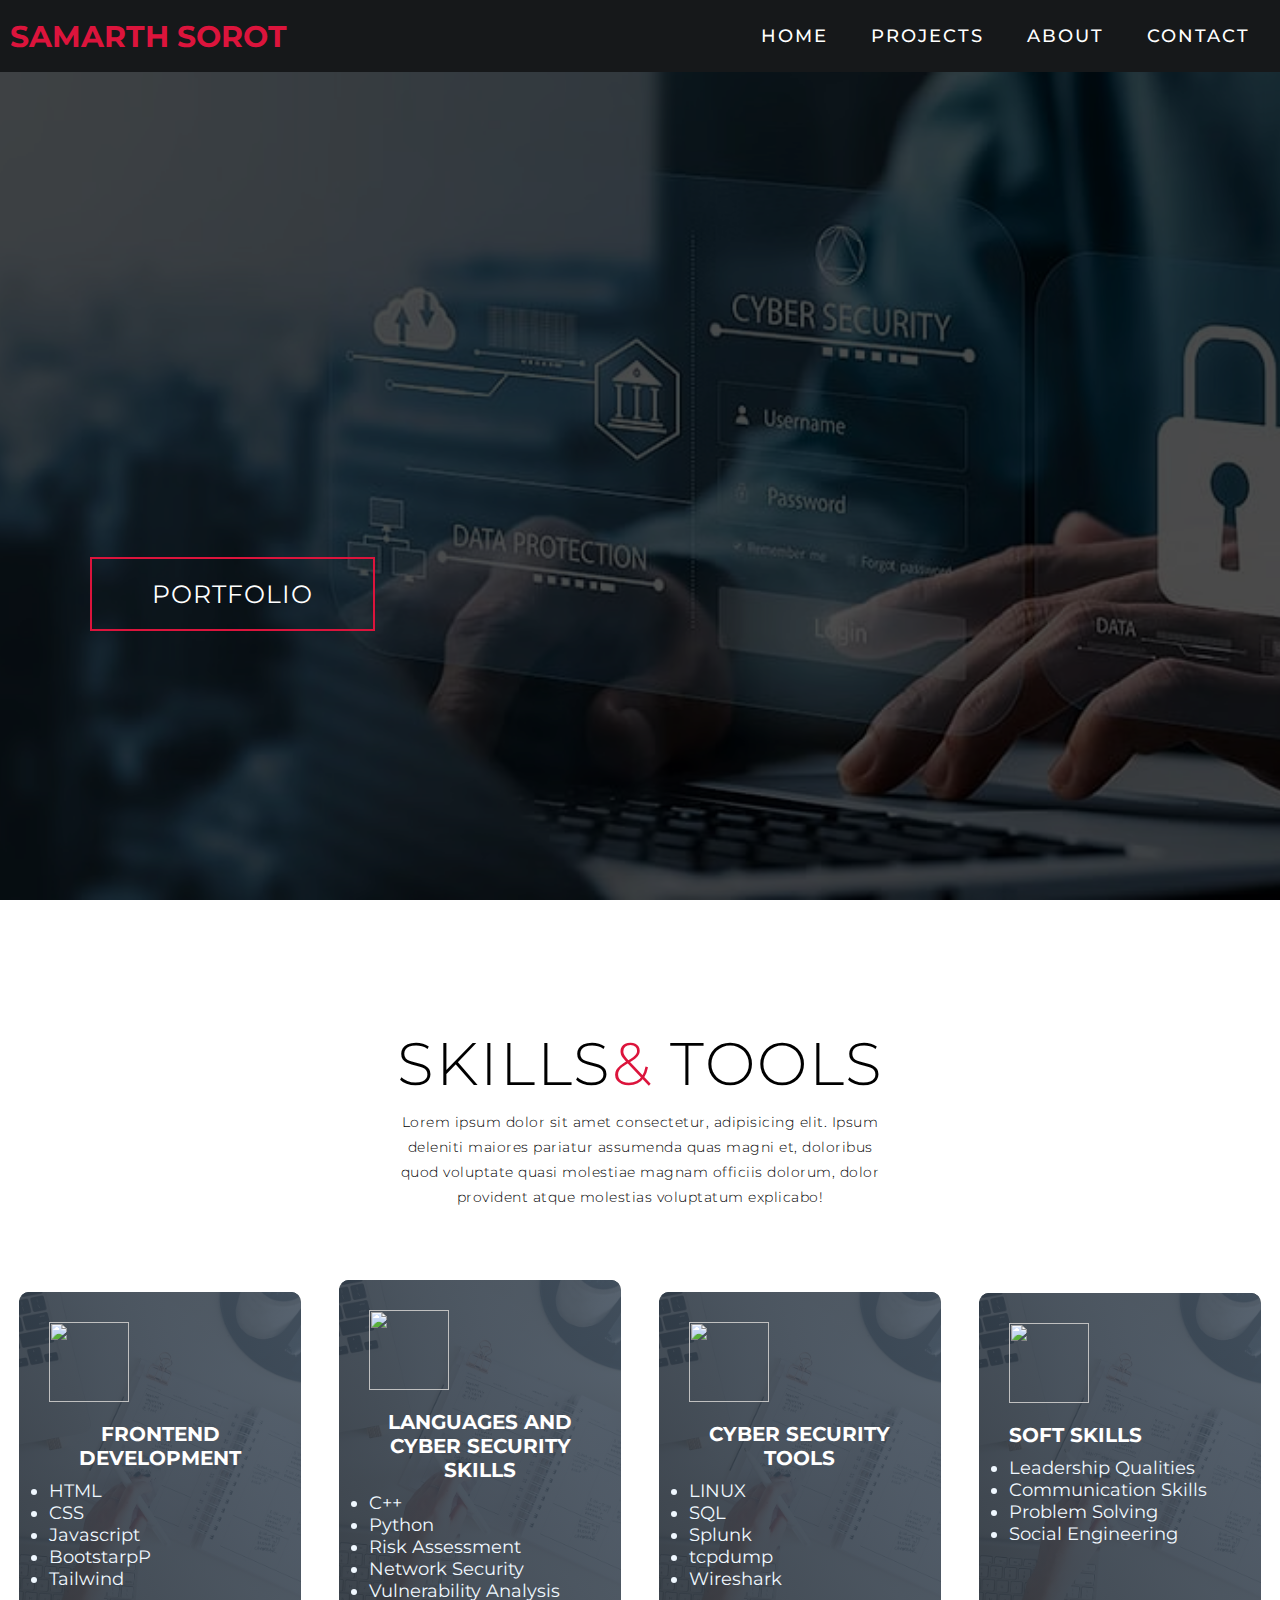
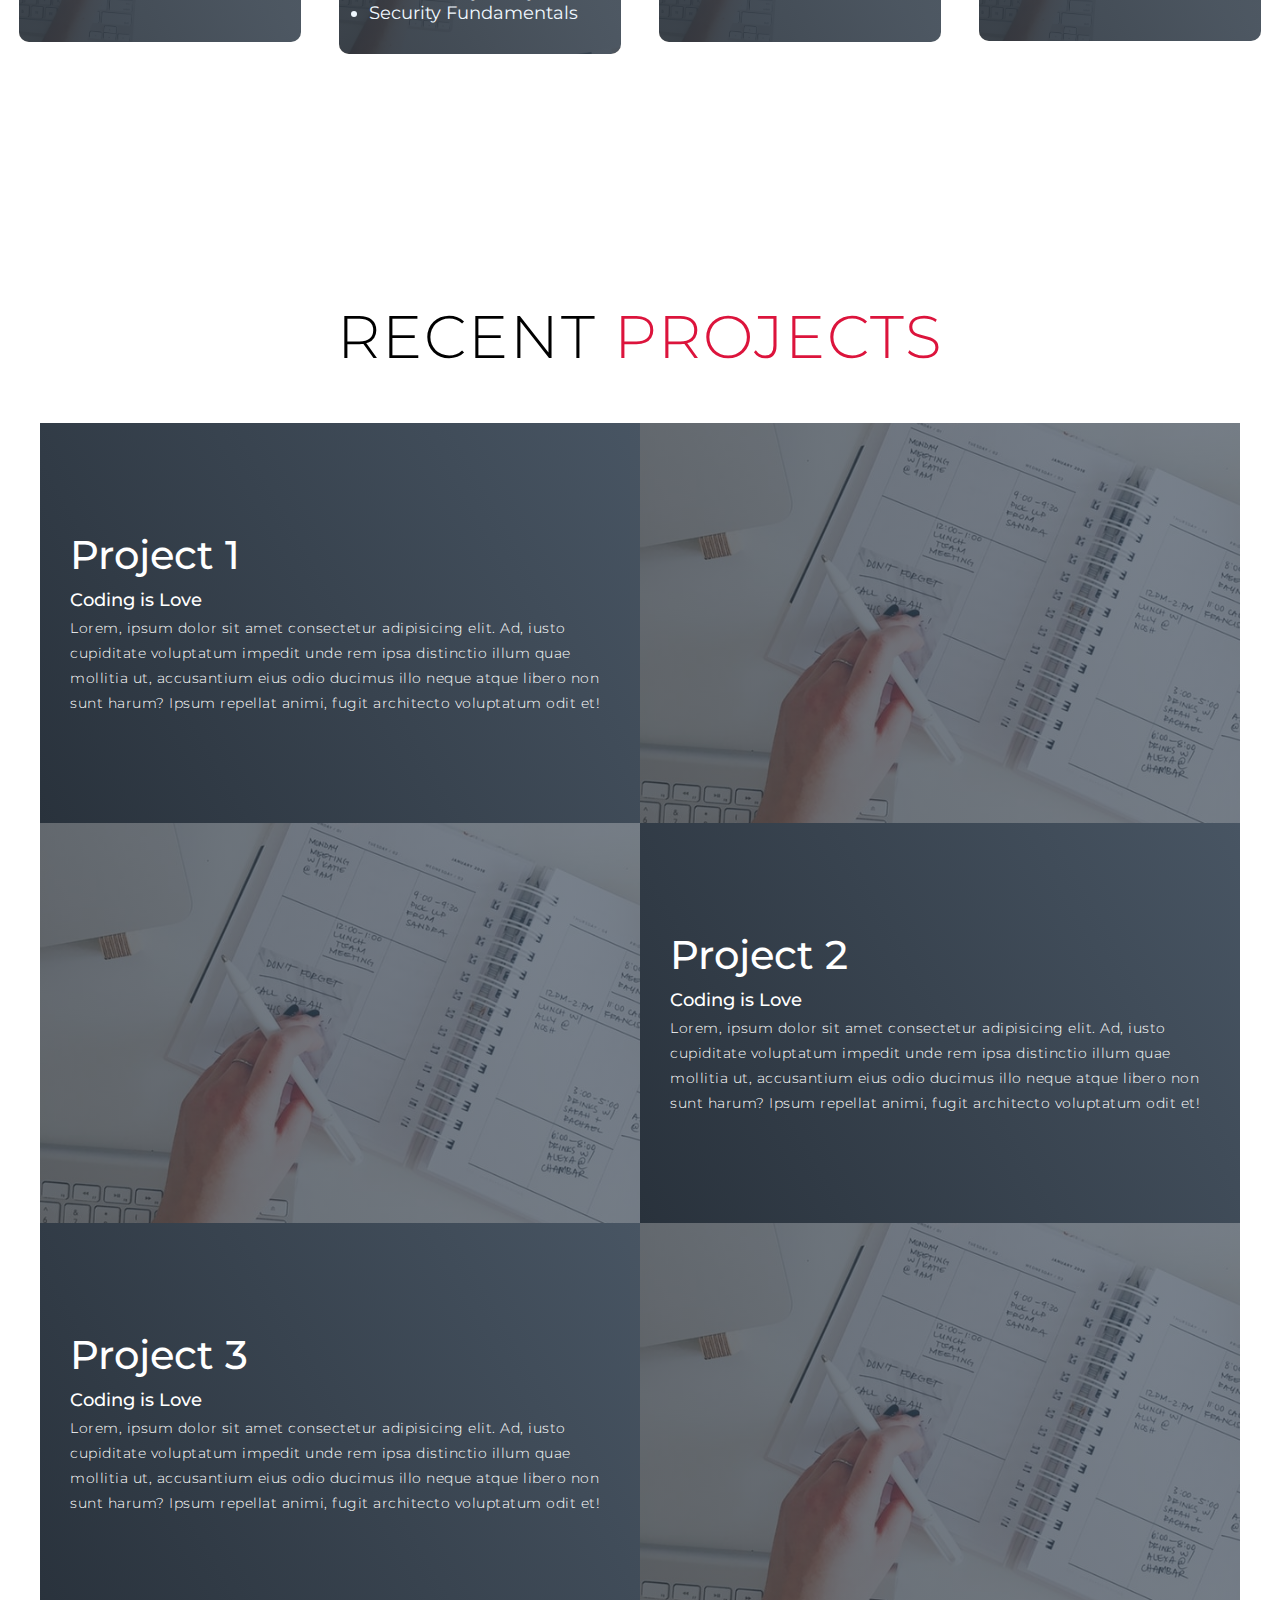
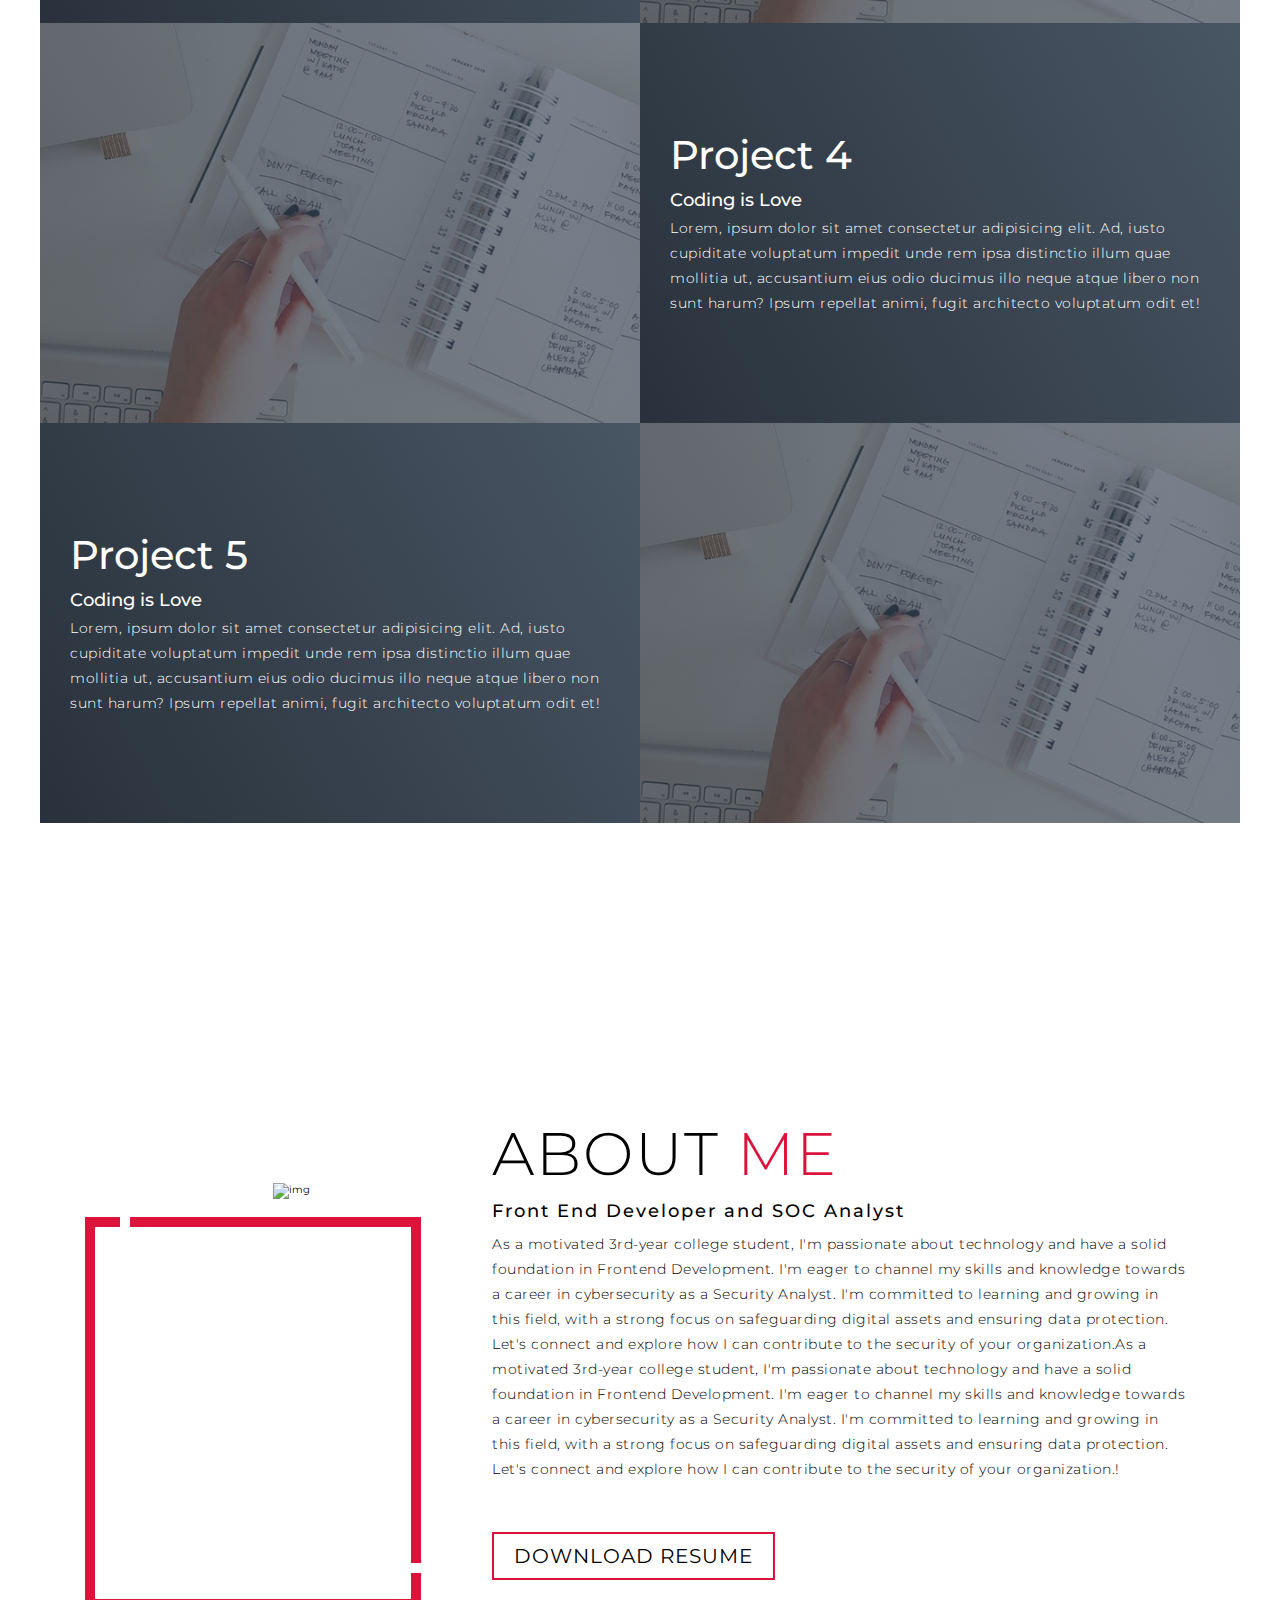
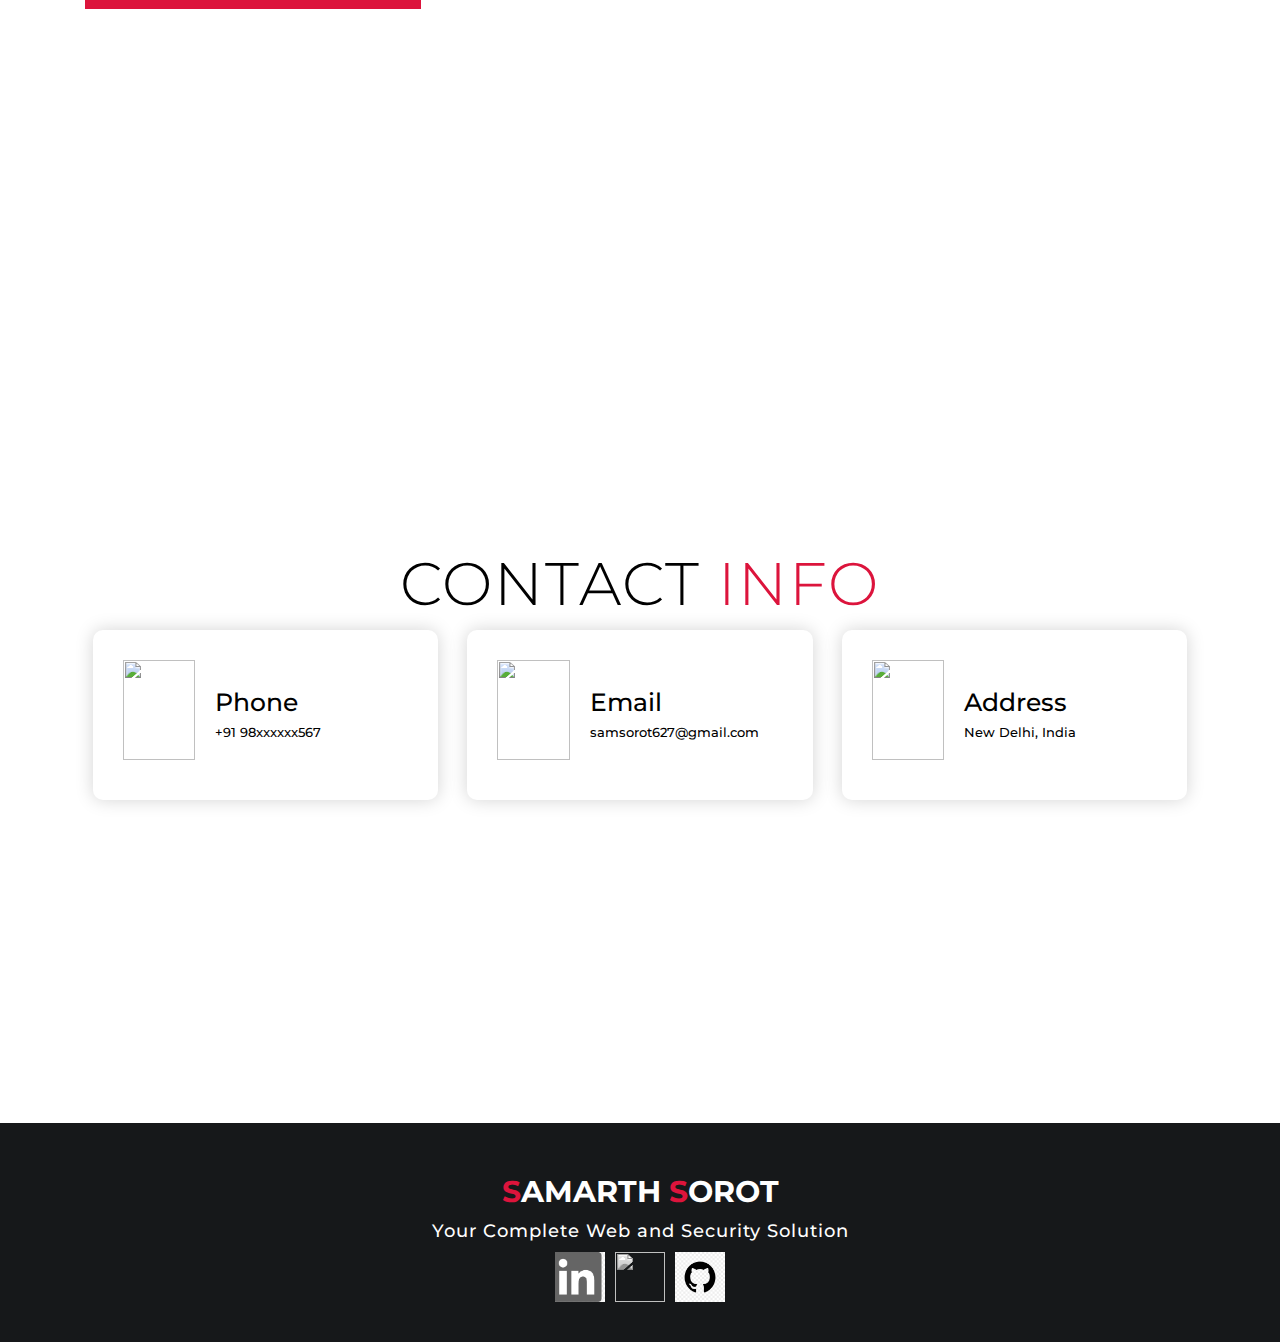
==== index.html @ 8da7e33c "files changed" ====
<!DOCTYPE html>
<html lang="en">

<head>
  <meta charset="UTF-8">
  <meta name="viewport" content="width=device-width, initial-scale=1.0">
  <link rel="stylesheet" href="style.css">
  <title>Portfolio Website</title>
</head>

<body>
  <!-- Header -->
  <section id="header">
    <div class="header container">
      <div class="nav-bar">
        <div class="brand">
          <a href="#hero">
            <h1><span>Samarth</span> <span>Sorot</span></h1>
          </a>
        </div>
        <div class="nav-list">
          <div class="hamburger">
            <div class="bar"></div>
          </div>
          <ul>
            <li><a href="#hero" data-after="Home">Home</a></li>
            
            <li><a href="#projects" data-after="Projects">Projects</a></li>
            <li><a href="#about" data-after="About">About</a></li>
            <li><a href="#contact" data-after="Contact">Contact</a></li>
          </ul>
        </div>
      </div>
    </div>
  </section>
  <!-- End Header -->


  <!-- Hero Section  -->
  <section id="hero">
    <div class="hero container">
      <div>
        <h1>Hello, <span></span></h1>
        <h1>My Name is <span></span></h1>
        <h1><b>Samarth</b></Samarth> <span></span></h1>
        <a href="#projects" type="button" class="cta">Portfolio</a>
      </div>
    </div>
  </section>
  <!-- End Hero Section  -->

  <!-- Service Section -->
  <section id="services">
    <div class="services container">
      <div class="service-top">
        <h1 class="section-title">Skills<span>&</span> Tools</h1>
        <p>Lorem ipsum dolor sit amet consectetur, adipisicing elit. Ipsum deleniti maiores pariatur assumenda quas
          magni et, doloribus quod voluptate quasi molestiae magnam officiis dolorum, dolor provident atque molestias
          voluptatum explicabo!</p>
      </div>
      <div class="service-bottom">
        <div class="service-item">
          <div class="icon"><img src="https://img.icons8.com/bubbles/100/000000/services.png" /></div>
          <h2>Frontend Development</h2>
          
          <ul id="frontend">
            <li>HTML</li>
            <LI>CSS</LI>
            <LI>Javascript</LI>
            <LI>BootstarpP</LI>
            <li>Tailwind</li>
            <br>
          </ul>
        </div>
        <div class="service-item">
          <div class="icon"><img src="https://img.icons8.com/bubbles/100/000000/services.png" /></div>
          <h2>Languages and Cyber Security Skills</h2>
          <ul id="Coding">
          <li>C++</li>
          <li>Python</li>
          <li>Risk Assessment</li>
          <li>Network Security</li>
          <li>Vulnerability Analysis</li>
          <li>Security Fundamentals</li>
          </ul>
        </div>
        <div class="service-item">
          <div class="icon"><img src="https://img.icons8.com/bubbles/100/000000/services.png" /></div>
          <h2>Cyber Security Tools</h2>
          <ul id="cyber">
            <li>LINUX</li>
            <li>SQL</li>
            <li>Splunk</li>
            <li>tcpdump</li>
            <li>Wireshark</li>
            <br>
          </ul>
          
          
        </div>
        <div class="service-item">
          <div class="icon"><img src="https://img.icons8.com/bubbles/100/000000/services.png" /></div>
          <h2>SOFT SKILLS</h2>
          <ul id="soft">
            <li>Leadership Qualities </li>
            <li>Communication Skills</li>
            <li>Problem Solving</li>
            <li>Social Engineering</li>
            <br><br><br>
          </ul>
        </div>
      </div>
    </div>
  </section>
  <!-- End Service Section -->

  <!-- Projects Section -->
  <section id="projects">
    <div class="projects container">
      <div class="projects-header">
        <h1 class="section-title">Recent <span>Projects</span></h1>
      </div>
      <div class="all-projects">
        <div class="project-item">
          <div class="project-info">
            <h1>Project 1</h1>
            <h2>Coding is Love</h2>
            <p>Lorem, ipsum dolor sit amet consectetur adipisicing elit. Ad, iusto cupiditate voluptatum impedit unde
              rem ipsa distinctio illum quae mollitia ut, accusantium eius odio ducimus illo neque atque libero non sunt
              harum? Ipsum repellat animi, fugit architecto voluptatum odit et!</p>
          </div>
          <div class="project-img">
            <img src="./img/img-1.png" alt="img">
          </div>
        </div>
        <div class="project-item">
          <div class="project-info">
            <h1>Project 2</h1>
            <h2>Coding is Love</h2>
            <p>Lorem, ipsum dolor sit amet consectetur adipisicing elit. Ad, iusto cupiditate voluptatum impedit unde
              rem ipsa distinctio illum quae mollitia ut, accusantium eius odio ducimus illo neque atque libero non sunt
              harum? Ipsum repellat animi, fugit architecto voluptatum odit et!</p>
          </div>
          <div class="project-img">
            <img src="./img/img-1.png" alt="img">
          </div>
        </div>
        <div class="project-item">
          <div class="project-info">
            <h1>Project 3</h1>
            <h2>Coding is Love</h2>
            <p>Lorem, ipsum dolor sit amet consectetur adipisicing elit. Ad, iusto cupiditate voluptatum impedit unde
              rem ipsa distinctio illum quae mollitia ut, accusantium eius odio ducimus illo neque atque libero non sunt
              harum? Ipsum repellat animi, fugit architecto voluptatum odit et!</p>
          </div>
          <div class="project-img">
            <img src="./img/img-1.png" alt="img">
          </div>
        </div>
        <div class="project-item">
          <div class="project-info">
            <h1>Project 4</h1>
            <h2>Coding is Love</h2>
            <p>Lorem, ipsum dolor sit amet consectetur adipisicing elit. Ad, iusto cupiditate voluptatum impedit unde
              rem ipsa distinctio illum quae mollitia ut, accusantium eius odio ducimus illo neque atque libero non sunt
              harum? Ipsum repellat animi, fugit architecto voluptatum odit et!</p>
          </div>
          <div class="project-img">
            <img src="./img/img-1.png" alt="img">
          </div>
        </div>
        <div class="project-item">
          <div class="project-info">
            <h1>Project 5</h1>
            <h2>Coding is Love</h2>
            <p>Lorem, ipsum dolor sit amet consectetur adipisicing elit. Ad, iusto cupiditate voluptatum impedit unde
              rem ipsa distinctio illum quae mollitia ut, accusantium eius odio ducimus illo neque atque libero non sunt
              harum? Ipsum repellat animi, fugit architecto voluptatum odit et!</p>
          </div>
          <div class="project-img">
            <img src="./img/img-1.png" alt="img">
          </div>
        </div>
      </div>
    </div>
  </section>
  <!-- End Projects Section -->

  <!-- About Section -->
  <section id="about">
    <div class="about container">
      <div class="col-left">
        <div class="about-img">
          <img src="" alt="img">
        </div>
      </div>
      <div class="col-right">
        <h1 class="section-title">About <span>me</span></h1>
        <h2>Front End Developer and SOC Analyst</h2>
        <p>As a motivated 3rd-year college student, I'm passionate about technology and have a solid foundation in Frontend Development.
          I'm eager to channel my skills and knowledge towards a career in cybersecurity as a Security Analyst. I'm committed to learning and growing in this field, with a strong focus on safeguarding digital assets and ensuring data protection.
          Let's connect and explore how I can contribute to the security of your organization.As a motivated 3rd-year college student, I'm passionate about technology and have a solid foundation in Frontend Development. I'm eager to channel my skills and knowledge towards a career in cybersecurity as a Security Analyst. I'm committed to learning and growing in this field, with a strong focus on safeguarding digital assets and ensuring data protection. Let's connect and explore how I can contribute to the security of your organization.!</p>
        <a href="#" class="cta">Download Resume</a>
      </div>
    </div>
  </section>
  <!-- End About Section -->

  <!-- Contact Section -->
  <section id="contact">
    <div class="contact container">
      <div>
        <h1 class="section-title">Contact <span>info</span></h1>
      </div>
      <div class="contact-items">
        <div class="contact-item">
          <div class="icon"><img src="https://img.icons8.com/bubbles/100/000000/phone.png" /></div>
          <div class="contact-info">
            <h1>Phone</h1>
            <h2>+91 98xxxxxx567</h2>
          </div>
        </div>
        <div class="contact-item">
          <div class="icon"><img src="https://img.icons8.com/bubbles/100/000000/new-post.png" /></div>
          <div class="contact-info">
            <h1>Email</h1>
            <h2>samsorot627@gmail.com</h2>
            
          </div>
        </div>
        <div class="contact-item">
          <div class="icon"><img src="https://img.icons8.com/bubbles/100/000000/map-marker.png" /></div>
          <div class="contact-info">
            <h1>Address</h1>
            <h2>New Delhi, India</h2>
          </div>
        </div>
      </div>
    </div>
  </section>
  <!-- End Contact Section -->

  <!-- Footer -->
  <section id="footer">
    <div class="footer container">
      <div class="brand">
        <h1><span>S</span>amarth <span>S</span>orot</h1>
      </div>
      <h2>Your Complete Web and Security Solution</h2>
      <div class="social-icon">
        <div class="social-item">
          <a href="https://www.linkedin.com/in/samarth-sorot-52b071233/"><img src="img/linked in.png" /></a>
        </div>
        <div class="social-item">
          <a href="https://www.instagram.com/sam_sorot3/"><img src="https://img.icons8.com/bubbles/100/000000/instagram-new.png" /></a>
        </div>
        <div class="social-item">
          <a href="https://github.com/SAMARTH627"><img src="img/github.png" /></a>
        </div>
      </div>
      
    </div>
  </section>
  <!-- End Footer -->
  <script src="./app.js"></script>
</body>

</html>
---- style.css ----
@import 'https://fonts.googleapis.com/css?family=Montserrat:300, 400, 700&display=swap';
* {
	padding: 0;
	margin: 0;
	box-sizing: border-box;
}
html {
	font-size: 10px;
	font-family: 'Montserrat', sans-serif;
	scroll-behavior: smooth;
}
a {
	text-decoration: none;
}
.container {
	min-height: 100vh;
	width: 100%;
	display: flex;
	align-items: center;
	justify-content: center;
}
img {
	height: 100%;
	width: 100%;
	object-fit: cover;
}
p {
	color: black;
	font-size: 1.4rem;
	margin-top: 5px;
	line-height: 2.5rem;
	font-weight: 300;
	letter-spacing: 0.05rem;
}
.section-title {
	font-size: 4rem;
	font-weight: 300;
	color: black;
	margin-bottom: 10px;
	text-transform: uppercase;
	letter-spacing: 0.2rem;
	text-align: center;
}
.section-title span {
	color: crimson;
}

.cta {
	display: inline-block;
	padding: 10px 30px;
	color: white;
	background-color: transparent;
	border: 2px solid crimson;
	font-size: 2rem;
	text-transform: uppercase;
	letter-spacing: 0.1rem;
	margin-top: 30px;
	transition: 0.3s ease;
	transition-property: background-color, color;
}
.cta:hover {
	color: white;
	background-color: crimson;
}
.brand h1 {
	font-size: 3rem;
	text-transform: uppercase;
	color: white;
}
.brand h1 span {
	color: crimson;
}

/* Header section */
#header {
	position: fixed;
	z-index: 1000;
	left: 0;
	top: 0;
	width: 100vw;
	height: auto;
}
#header .header {
	min-height: 8vh;
	background-color: #16181a;
	transition: 0.3s ease background-color;
}
#header .nav-bar {
	display: flex;
	align-items: center;
	justify-content: space-between;
	width: 100%;
	height: 100%;
	max-width: 1300px;
	padding: 0 10px;
}
#header .nav-list ul {
	list-style: none;
	position: absolute;
	background-color: #16181a;
	width: 100vw;
	height: 100vh;
	left: 100%;
	top: 0;
	display: flex;
	flex-direction: column;
	justify-content: center;
	align-items: center;
	z-index: 1;
	overflow-x: hidden;
	transition: 0.5s ease left;
}
#header .nav-list ul.active {
	left: 0%;
}
#header .nav-list ul a {
	font-size: 2.5rem;
	font-weight: 500;
	letter-spacing: 0.2rem;
	text-decoration: none;
	color: white;
	text-transform: uppercase;
	padding: 20px;
	display: block;
}
#header .nav-list ul a::after {
	content: attr(data-after);
	position: absolute;
	top: 50%;
	left: 50%;
	transform: translate(-50%, -50%) scale(0);
	color: rgba(240, 248, 255, 0.021);
	font-size: 13rem;
	letter-spacing: 50px;
	z-index: -1;
	transition: 0.3s ease letter-spacing;
}
#header .nav-list ul li:hover a::after {
	transform: translate(-50%, -50%) scale(1);
	letter-spacing: initial;
}
#header .nav-list ul li:hover a {
	color: crimson;
}
#header .hamburger {
	height: 60px;
	width: 60px;
	display: inline-block;
	border: 3px solid white;
	border-radius: 50%;
	position: relative;
	display: flex;
	align-items: center;
	justify-content: center;
	z-index: 100;
	cursor: pointer;
	transform: scale(0.8);
	margin-right: 20px;
}
#header .hamburger:after {
	position: absolute;
	content: '';
	height: 100%;
	width: 100%;
	border-radius: 50%;
	border: 3px solid white;
	animation: hamburger_puls 1s ease infinite;
}
#header .hamburger .bar {
	height: 2px;
	width: 30px;
	position: relative;
	background-color: white;
	z-index: -1;
}
#header .hamburger .bar::after,
#header .hamburger .bar::before {
	content: '';
	position: absolute;
	height: 100%;
	width: 100%;
	left: 0;
	background-color: white;
	transition: 0.3s ease;
	transition-property: top, bottom;
}
#header .hamburger .bar::after {
	top: 8px;
}
#header .hamburger .bar::before {
	bottom: 8px;
}
#header .hamburger.active .bar::before {
	bottom: 0;
}
#header .hamburger.active .bar::after {
	top: 0;
}
/* End Header section */

/* Hero Section */
#hero {
	background-image: url(img/Use_Cases_for_Cyber_Security.avif);
	background-size: cover;
	background-position: top center;
	position: relative;
	z-index: 1;
}
#hero::after {
	content: '';
	position: absolute;
	left: 0;
	top: 0;
	height: 100%;
	width: 100%;
	background-color: black;
	opacity: 0.7;
	z-index: -1;
}
#hero .hero {
	max-width: 1200px;
	margin: 0 auto;
	padding: 0 50px;
	justify-content: flex-start;
}
#hero h1 {
	display: block;
	width: fit-content;
	font-size: 4rem;
	position: relative;
	color: transparent;
	animation: text_reveal 0.5s ease forwards;
	animation-delay: 1s;
}
#hero h1:nth-child(1) {
	animation-delay: 1s;
}
#hero h1:nth-child(2) {
	animation-delay: 2s;
}
#hero h1:nth-child(3) {
	animation: text_reveal_name 0.5s ease forwards;
	animation-delay: 3s;
}
#hero h1 span {
	position: absolute;
	top: 0;
	left: 0;
	height: 100%;
	width: 0;
	background-color: crimson;
	animation: text_reveal_box 1s ease;
	animation-delay: 0.5s;
}
#hero h1:nth-child(1) span {
	animation-delay: 0.5s;
}
#hero h1:nth-child(2) span {
	animation-delay: 1.5s;
}
#hero h1:nth-child(3) span {
	animation-delay: 2.5s;
}

/* End Hero Section */

/* Services Section */
#services .services {
	flex-direction: column;
	text-align: center;
	max-width: 1500px;
	margin: 0 auto;
	padding: 100px 0;
}
#services .service-top {
	max-width: 500px;
	margin: 0 auto;
}
#services .service-bottom {
	display: flex;
	align-items: center;
	justify-content: center;
	flex-wrap: wrap;
	margin-top: 50px;
}
#services .service-item {
	flex-basis: 80%;
	display: flex;
	align-items: flex-start;
	justify-content: center;
	flex-direction: column;
	padding: 30px;
	border-radius: 10px;
	background-image: url(./img/img-1.png);
	background-size: cover;
	margin: 10px 5%;
	position: relative;
	z-index: 1;
	overflow: hidden;
}
#services .service-item::after {
	content: '';
	position: absolute;
	left: 0;
	top: 0;
	height: 100%;
	width: 100%;
	background-image: linear-gradient(60deg, #29323c 0%, #485563 100%);
	opacity: 0.9;
	z-index: -1;
}
#services .service-bottom .icon {
	height: 80px;
	width: 80px;
	margin-bottom: 20px;
}
#services .service-item h2 {
	font-size: 2rem;
	color: white;
	margin-bottom: 10px;
	text-transform: uppercase;
}
#services .service-item p {
	color: white;
	text-align: left;
}
/* End Services Section */

/* Projects section */
#projects .projects {
	flex-direction: column;
	max-width: 1200px;
	margin: 0 auto;
	padding: 100px 0;
}
#projects .projects-header h1 {
	margin-bottom: 50px;
}
#projects .all-projects {
	display: flex;
	align-items: center;
	justify-content: center;
	flex-direction: column;
}
#projects .project-item {
	display: flex;
	align-items: center;
	justify-content: center;
	flex-direction: column;
	width: 80%;
	margin: 20px auto;
	overflow: hidden;
	border-radius: 10px;
}
#projects .project-info {
	padding: 30px;
	flex-basis: 50%;
	height: 100%;
	display: flex;
	align-items: flex-start;
	justify-content: center;
	flex-direction: column;
	background-image: linear-gradient(60deg, #29323c 0%, #485563 100%);
	color: white;
}
#projects .project-info h1 {
	font-size: 4rem;
	font-weight: 500;
}
#projects .project-info h2 {
	font-size: 1.8rem;
	font-weight: 500;
	margin-top: 10px;
}
#projects .project-info p {
	color: white;
}
#projects .project-img {
	flex-basis: 50%;
	height: 300px;
	overflow: hidden;
	position: relative;
}
#projects .project-img:after {
	content: '';
	position: absolute;
	left: 0;
	top: 0;
	height: 100%;
	width: 100%;
	background-image: linear-gradient(60deg, #29323c 0%, #485563 100%);
	opacity: 0.7;
}
#projects .project-img img {
	transition: 0.3s ease transform;
}
#projects .project-item:hover .project-img img {
	transform: scale(1.1);
}
/* End Projects section */

/* About Section */
#about .about {
	flex-direction: column-reverse;
	text-align: center;
	max-width: 1200px;
	margin: 0 auto;
	padding: 100px 20px;
}
#about .col-left {
	width: 250px;
	height: 360px;
}
#about .col-right {
	width: 100%;
}
#about .col-right h2 {
	font-size: 1.8rem;
	font-weight: 500;
	letter-spacing: 0.2rem;
	margin-bottom: 10px;
}
#about .col-right p {
	margin-bottom: 20px;
}
#about .col-right .cta {
	color: black;
	margin-bottom: 50px;
	padding: 10px 20px;
	font-size: 2rem;
}
#about .col-left .about-img {
	height: 100%;
	width: 100%;
	position: relative;
	border: 10px solid white;
}
#about .col-left .about-img::after {
	content: '';
	position: absolute;
	left: -33px;
	top: 19px;
	height: 98%;
	width: 98%;
	border: 7px solid crimson;
	z-index: -1;
}
/* End About Section */

/* contact Section */
#contact .contact {
	flex-direction: column;
	max-width: 1200px;
	margin: 0 auto;
	width: 90%;
}
#contact .contact-items {
	/* max-width: 400px; */
	width: 100%;
}
#contact .contact-item {
	width: 80%;
	padding: 20px;
	text-align: center;
	border-radius: 10px;
	padding: 30px;
	margin: 30px;
	display: flex;
	justify-content: center;
	align-items: center;
	flex-direction: column;
	box-shadow: 0px 0px 18px 0 #0000002c;
	transition: 0.3s ease box-shadow;
}
#contact .contact-item:hover {
	box-shadow: 0px 0px 5px 0 #0000002c;
}
#contact .icon {
	width: 70px;
	margin: 0 auto;
	margin-bottom: 10px;
}
#contact .contact-info h1 {
	font-size: 2.5rem;
	font-weight: 500;
	margin-bottom: 5px;
}
#contact .contact-info h2 {
	font-size: 1.3rem;
	line-height: 2rem;
	font-weight: 500;
}
/*End contact Section */

/* Footer */
#footer {
	background-image: linear-gradient(60deg, #16181a 0%, #16181a 100%);
}
#footer .footer {
	min-height: 200px;
	flex-direction: column;
	padding-top: 50px;
	padding-bottom: 10px;
}
#footer h2 {
	color: white;
	font-weight: 500;
	font-size: 1.8rem;
	letter-spacing: 0.1rem;
	margin-top: 10px;
	margin-bottom: 10px;
}
#footer .social-icon {
	display: flex;
	margin-bottom: 30px;
}
#footer .social-item {
	height: 50px;
	width: 50px;
	margin: 0 5px;
}
#footer .social-item img {
	filter: grayscale(1);
	transition: 0.3s ease filter;
}
#footer .social-item:hover img {
	filter: grayscale(0);
}
#footer p {
	color: white;
	font-size: 1.3rem;
}
/* End Footer */

/* Keyframes */
@keyframes hamburger_puls {
	0% {
		opacity: 1;
		transform: scale(1);
	}
	100% {
		opacity: 0;
		transform: scale(1.4);
	}
}
@keyframes text_reveal_box {
	50% {
		width: 100%;
		left: 0;
	}
	100% {
		width: 0;
		left: 100%;
	}
}
@keyframes text_reveal {
	100% {
		color: white;
	}
}
@keyframes text_reveal_name {
	100% {
		color: crimson;
		font-weight: 500;
	}
}
/* End Keyframes */

/* Media Query For Tablet */
@media only screen and (min-width: 768px) {
	.cta {
		font-size: 2.5rem;
		padding: 20px 60px;
	}
	h1.section-title {
		font-size: 6rem;
	}

	/* Hero */
	#hero h1 {
		font-size: 7rem;
	}
	/* End Hero */

	/* Services Section */
	#services .service-bottom .service-item {
		flex-basis: 45%;
		margin: 2.5%;
	}
	/* End Services Section */

	/* Project */
	#projects .project-item {
		flex-direction: row;
	}
	#projects .project-item:nth-child(even) {
		flex-direction: row-reverse;
	}
	#projects .project-item {
		height: 400px;
		margin: 0;
		width: 100%;
		border-radius: 0;
	}
	#projects .all-projects .project-info {
		height: 100%;
	}
	#projects .all-projects .project-img {
		height: 100%;
	}
	/* End Project */

	/* About */
	#about .about {
		flex-direction: row;
	}
	#about .col-left {
		width: 600px;
		height: 400px;
		padding-left: 60px;
	}
	#about .about .col-left .about-img::after {
		left: -45px;
		top: 34px;
		height: 98%;
		width: 98%;
		border: 10px solid crimson;
	}
	#about .col-right {
		text-align: left;
		padding: 30px;
	}
	#about .col-right h1 {
		text-align: left;
	}
	/* End About */

	/* contact  */
	#contact .contact {
		flex-direction: column;
		padding: 100px 0;
		align-items: center;
		justify-content: center;
		min-width: 20vh;
	}
	#contact .contact-items {
		width: 100%;
		display: flex;
		flex-direction: row;
		justify-content: space-evenly;
		margin: 0;
	}
	#contact .contact-item {
		width: 30%;
		margin: 0;
		flex-direction: row;
	}
	#contact .contact-item .icon {
		height: 100px;
		width: 100px;
	}
	#contact .contact-item .icon img {
		object-fit: contain;
	}
	#contact .contact-item .contact-info {
		width: 100%;
		text-align: left;
		padding-left: 20px;
	}
	/* End contact  */
}
/* End Media Query For Tablet */

/* Media Query For Desktop */
@media only screen and (min-width: 1200px) {
	/* header */
	#header .hamburger {
		display: none;
	}
	#header .nav-list ul {
		position: initial;
		display: block;
		height: auto;
		width: fit-content;
		background-color: transparent;
	}
	#header .nav-list ul li {
		display: inline-block;
	}
	#header .nav-list ul li a {
		font-size: 1.8rem;
	}
	#header .nav-list ul a:after {
		display: none;
	}
	/* End header */

	#services .service-bottom .service-item {
		flex-basis: 22%;
		margin: 1.5%;
	}
}
/* End  Media Query For Desktop */
#frontend{
	text-align:left;
	color: aliceblue;
	font-size: large;
}
#Coding{

	text-align:left;
	color: aliceblue;
	font-size: large;
}
#cyber{
	text-align:left;
	color: aliceblue;
	font-size: large;
}
#soft{
	text-align:left;
	color: aliceblue;
	font-size: large;	
}
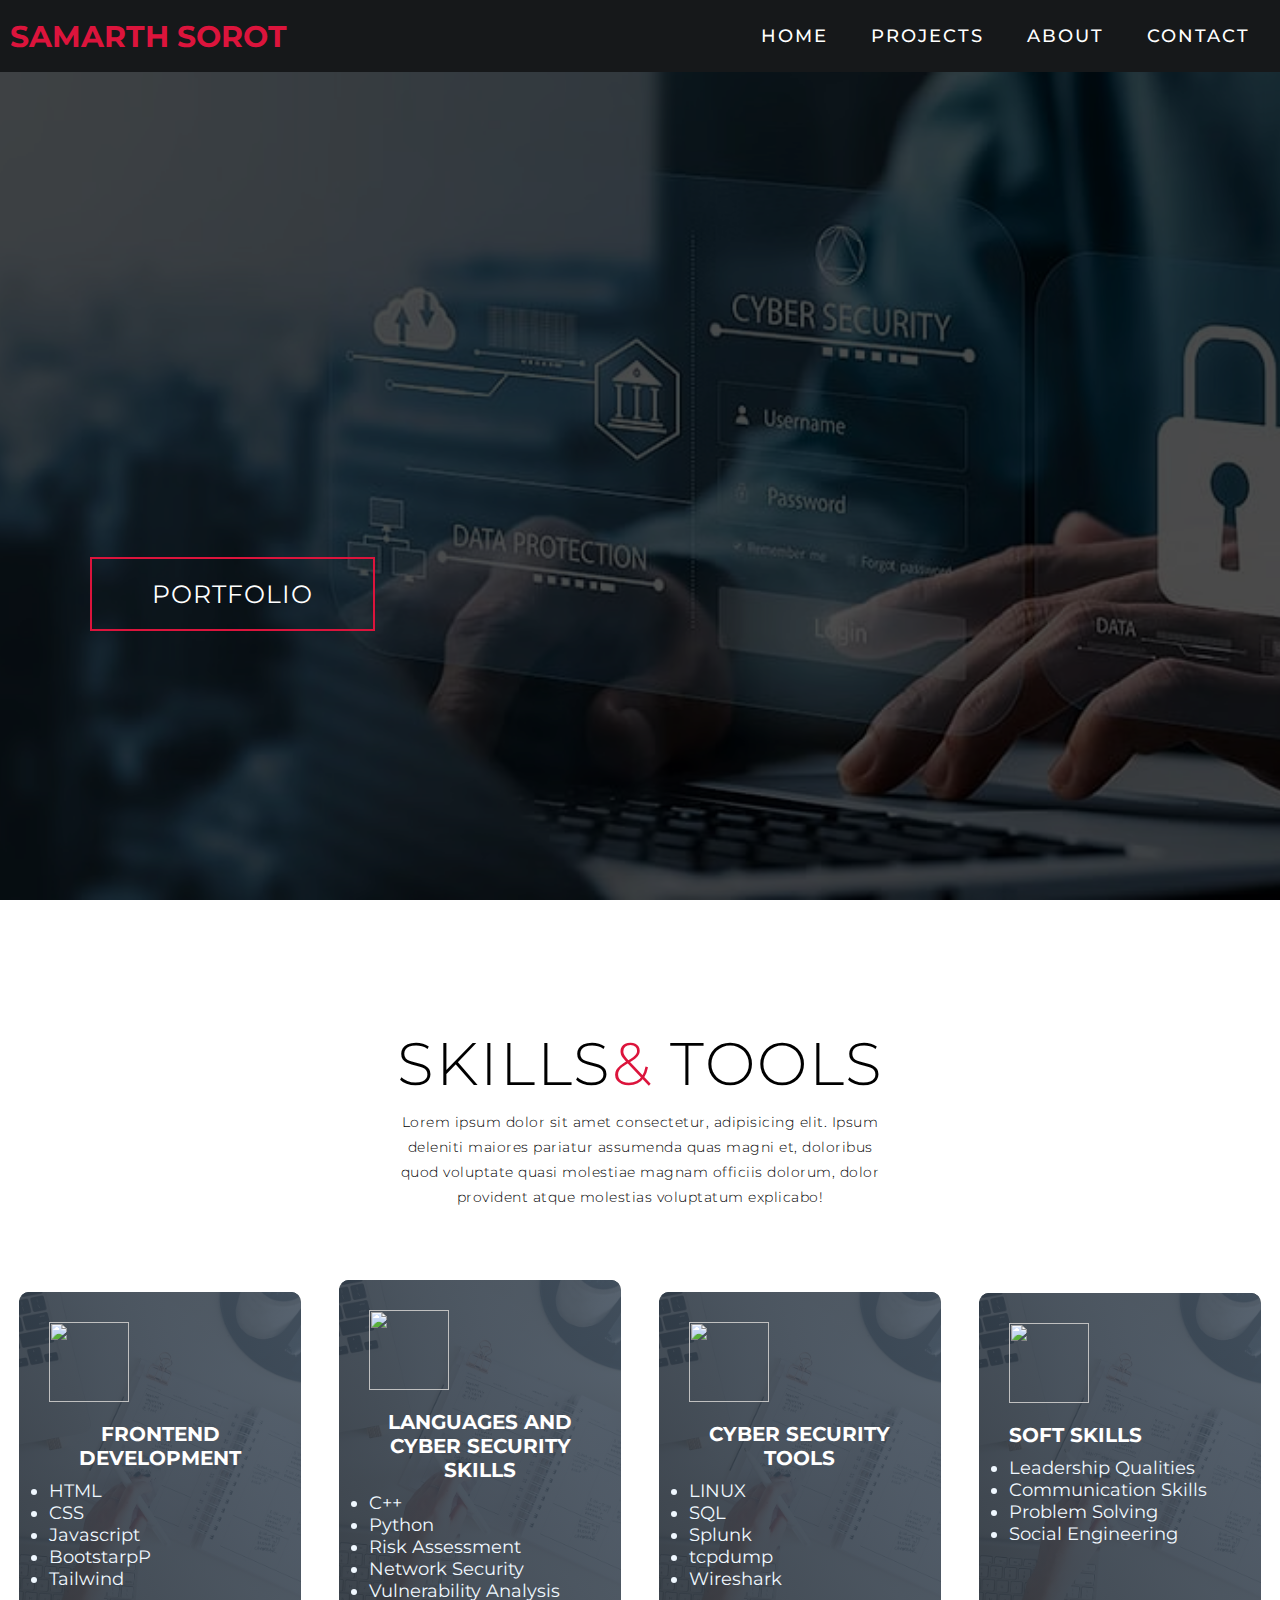
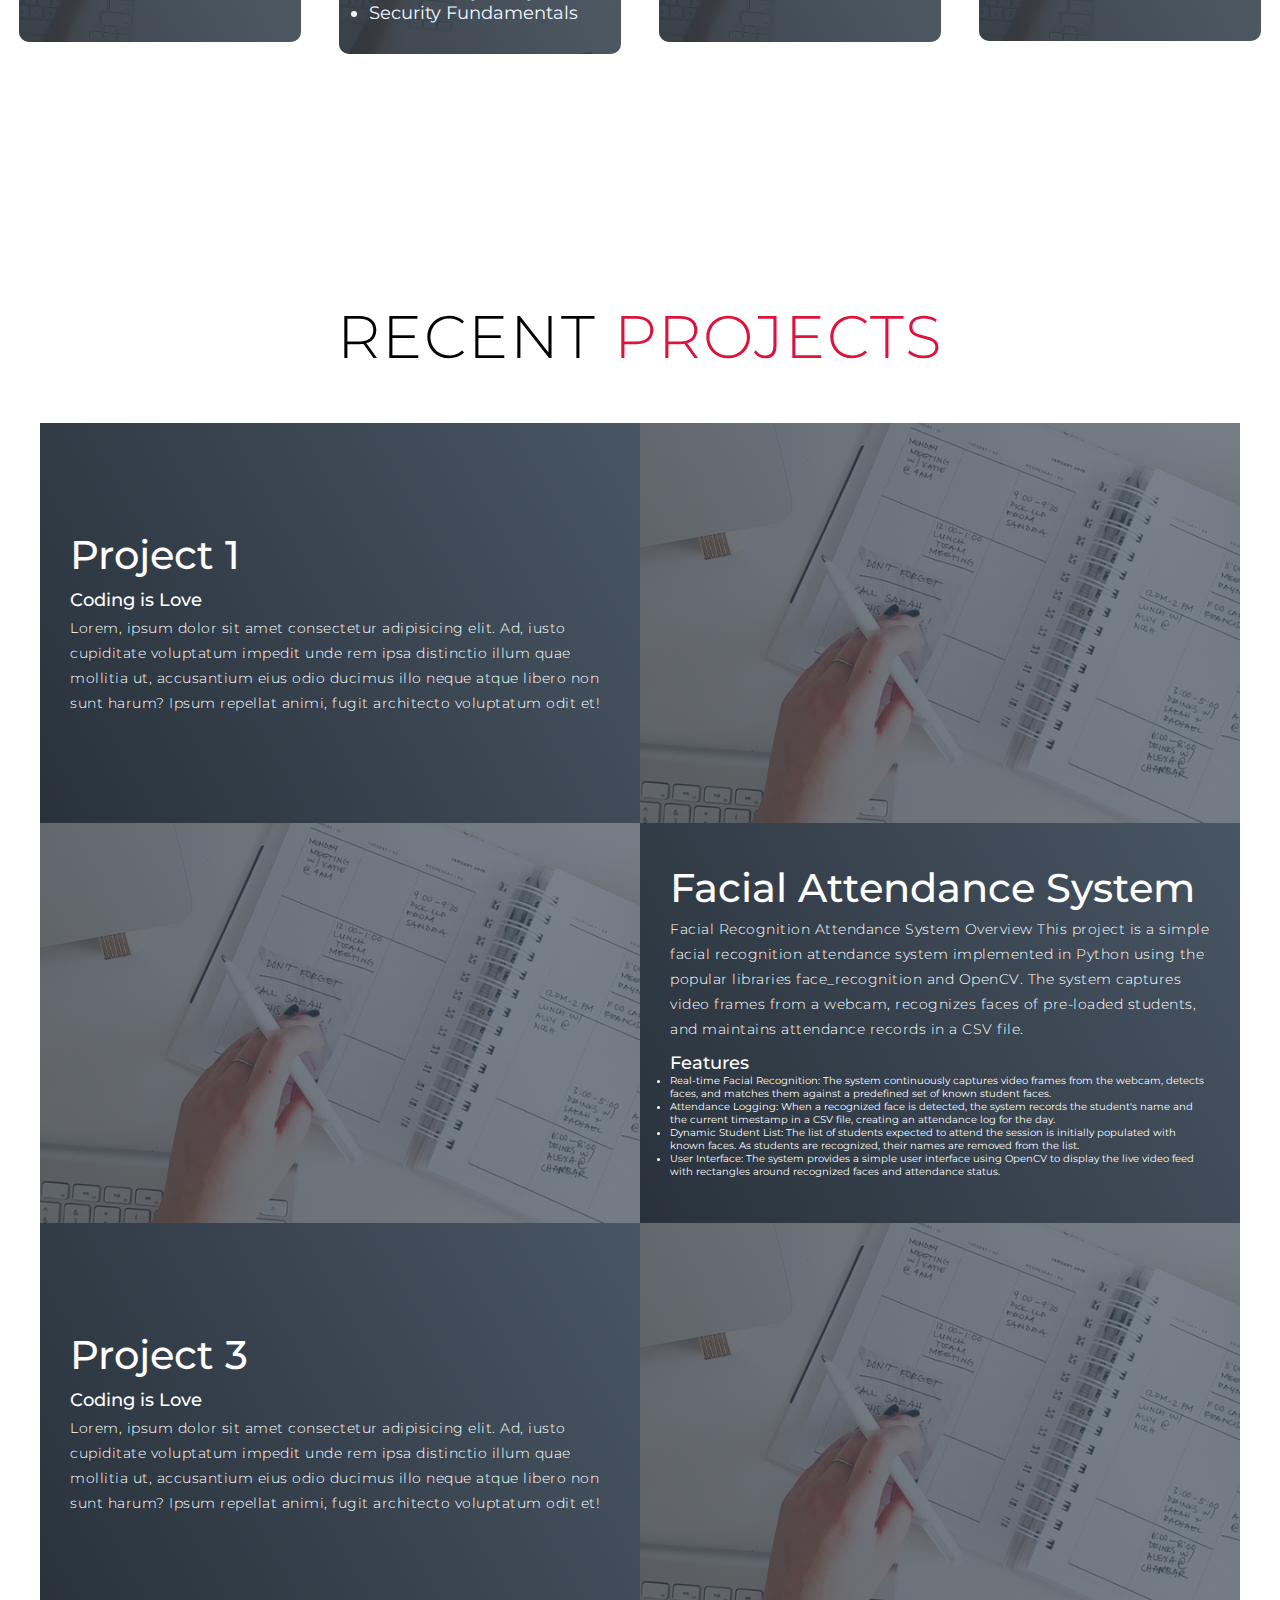
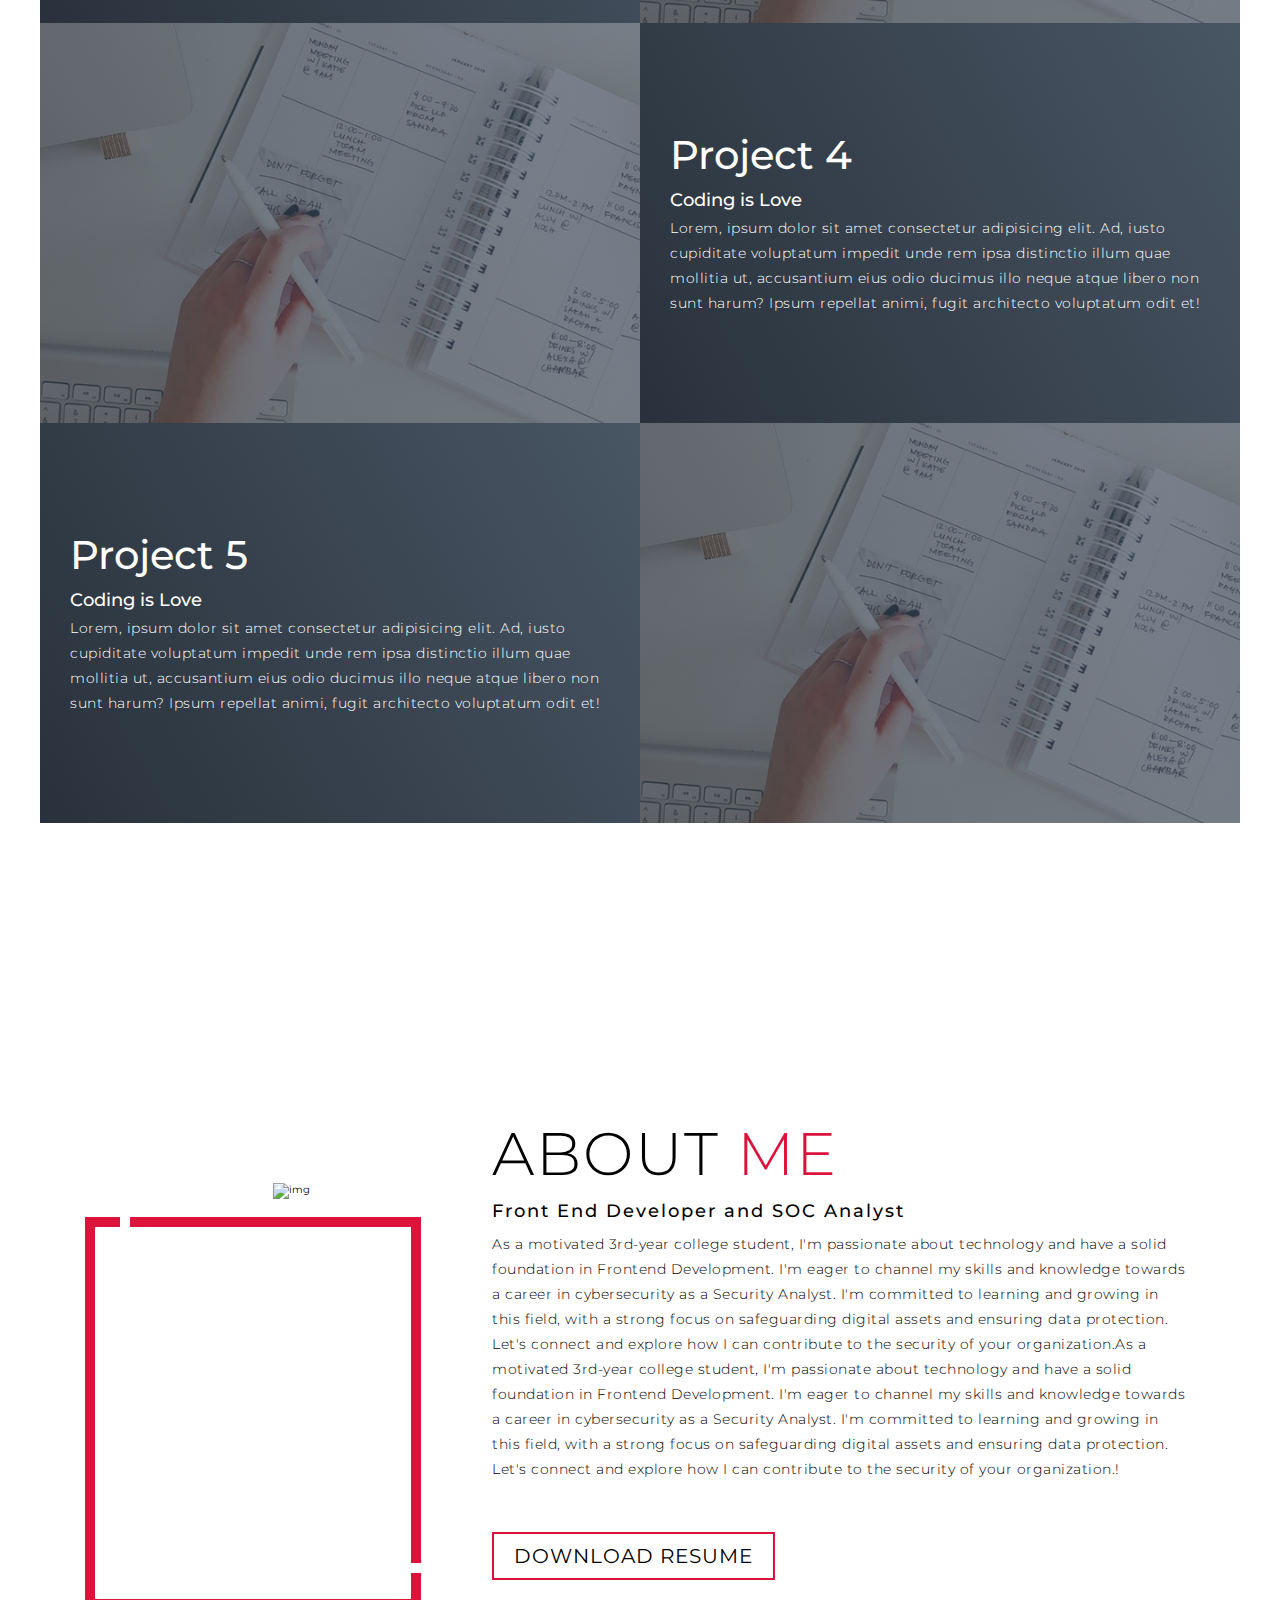
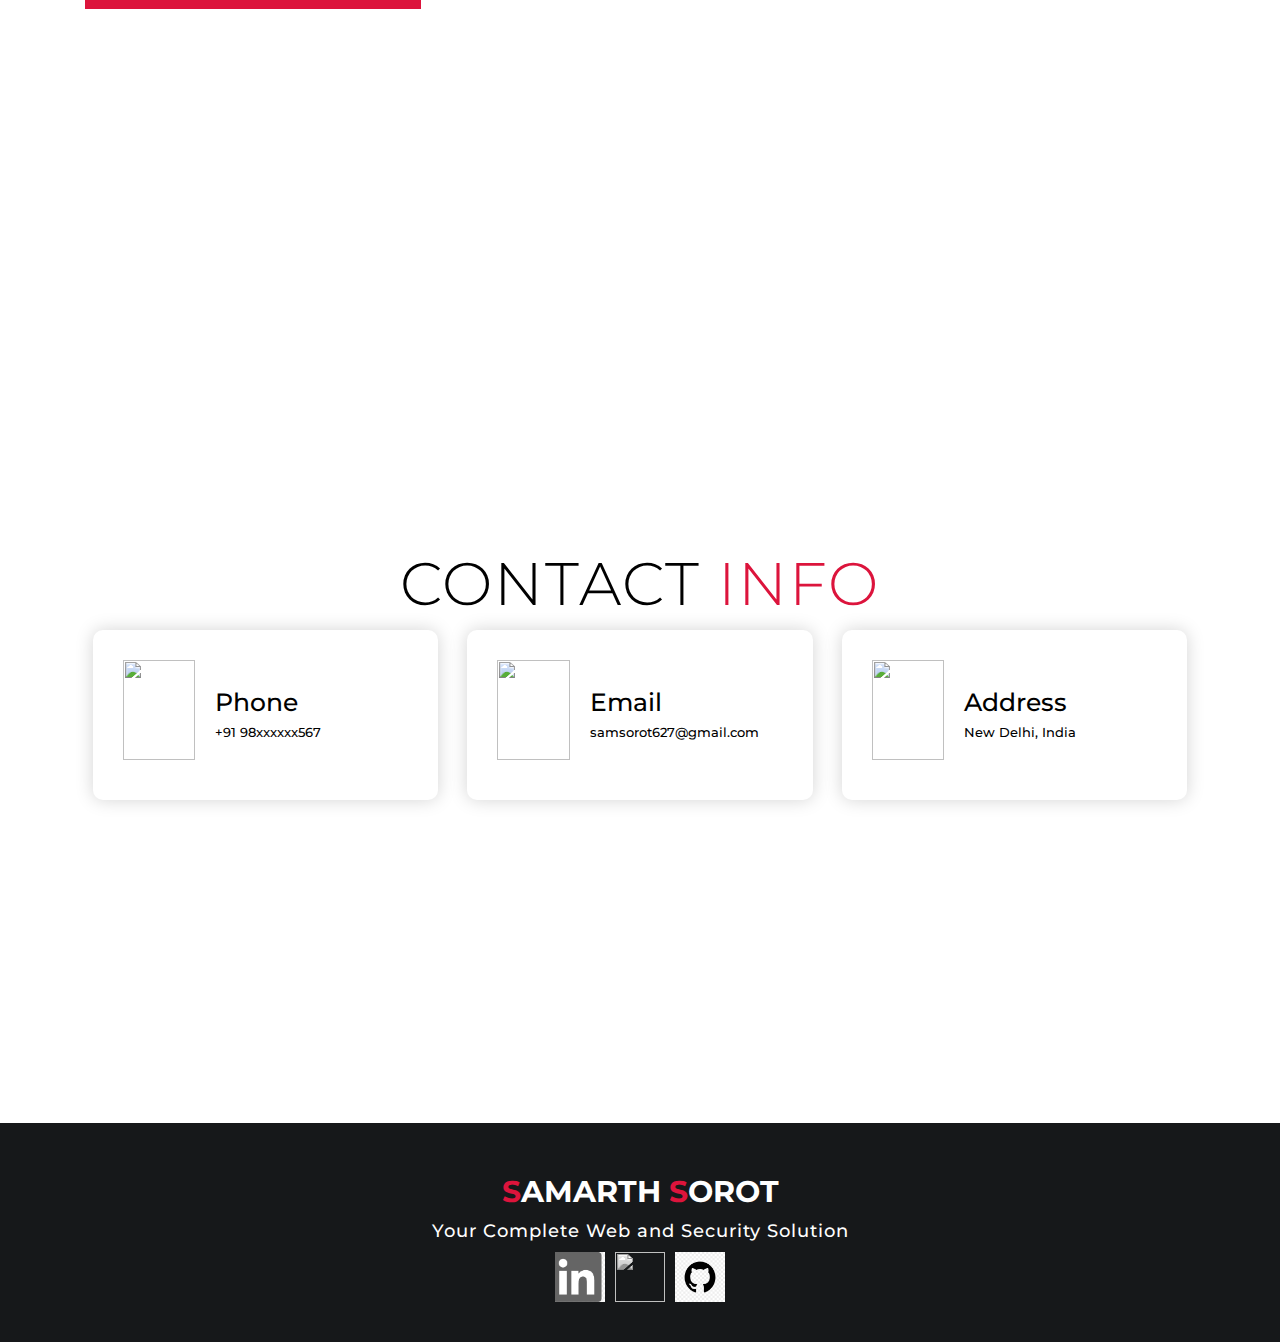
==== commit 3a689b31: "Update index.html" ====
--- a/index.html
+++ b/index.html
@@ -135,11 +135,17 @@
         </div>
         <div class="project-item">
           <div class="project-info">
-            <h1>Project 2</h1>
-            <h2>Coding is Love</h2>
-            <p>Lorem, ipsum dolor sit amet consectetur adipisicing elit. Ad, iusto cupiditate voluptatum impedit unde
-              rem ipsa distinctio illum quae mollitia ut, accusantium eius odio ducimus illo neque atque libero non sunt
-              harum? Ipsum repellat animi, fugit architecto voluptatum odit et!</p>
+            <h1>Facial Attendance System</h1>
+            
+            <p>Facial Recognition Attendance System Overview This project is a simple facial recognition attendance system implemented in Python using the popular libraries face_recognition and OpenCV. The system captures video frames from a webcam, recognizes faces of pre-loaded students, and maintains attendance records in a CSV file.
+              <ul><h2>Features</h2>
+                <li>Real-time Facial Recognition: The system continuously captures video frames from the webcam, detects faces, and matches them against a predefined set of known student faces.
+                  </li>
+                <li> Attendance Logging: When a recognized face is detected, the system records the student's name and the current timestamp in a CSV file, creating an attendance log for the day.</li>
+                <li>Dynamic Student List: The list of students expected to attend the session is initially populated with known faces. As students are recognized, their names are removed from the list.</li>
+                <li>User Interface: The system provides a simple user interface using OpenCV to display the live video feed with rectangles around recognized faces and attendance status.</li>
+              </ul>
+            </p>
           </div>
           <div class="project-img">
             <img src="./img/img-1.png" alt="img">
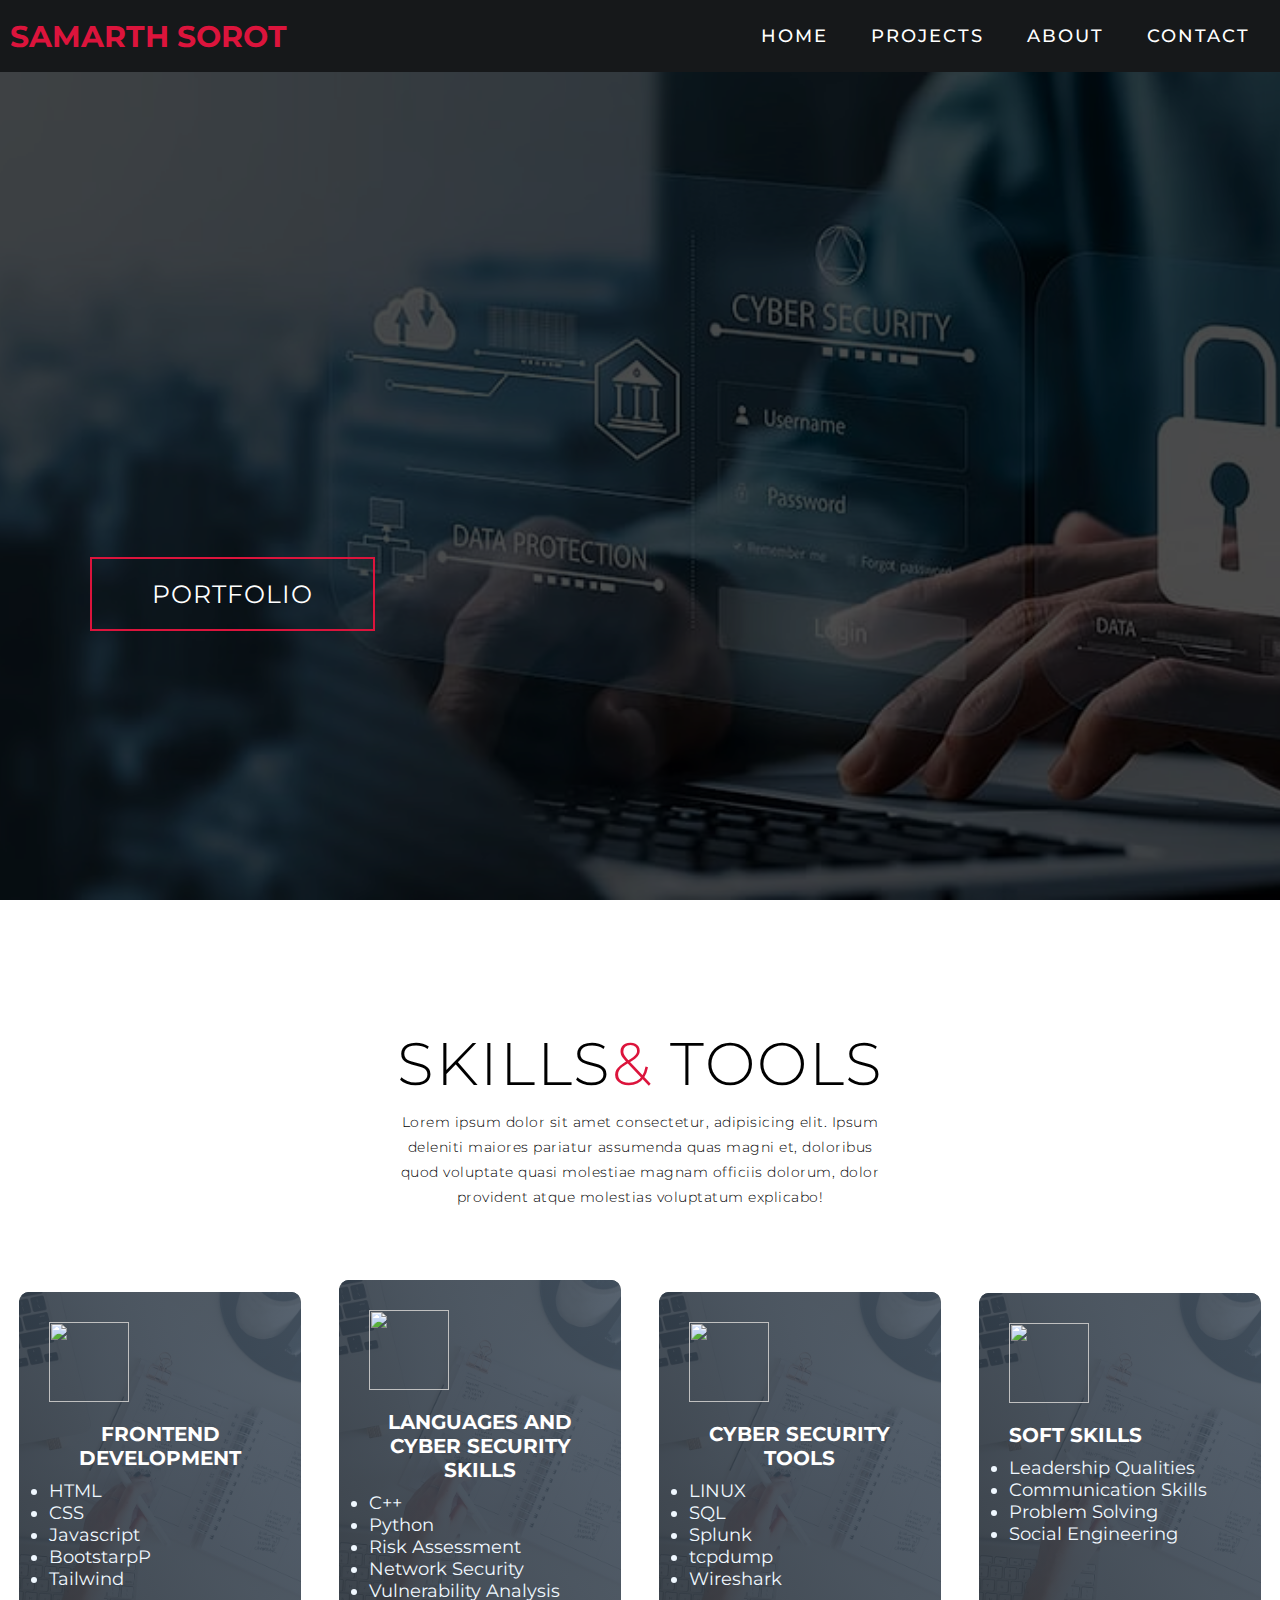
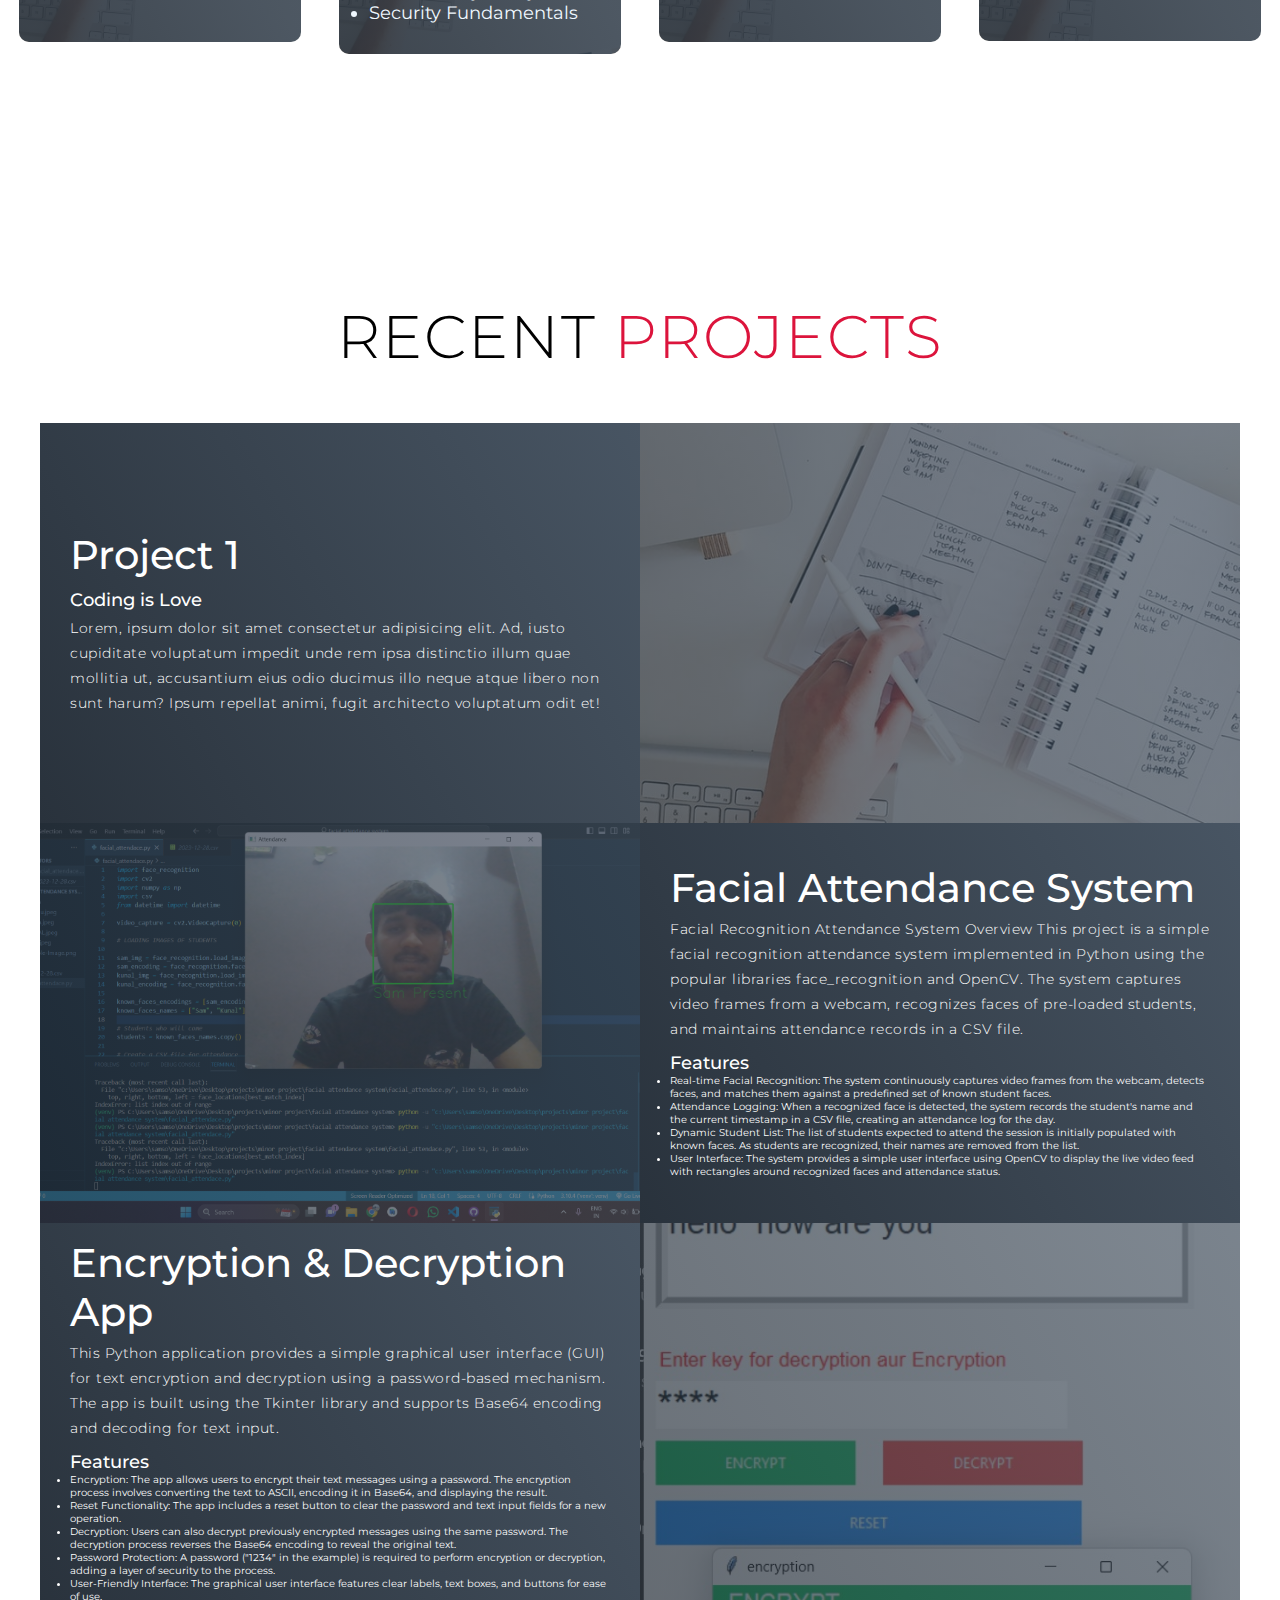
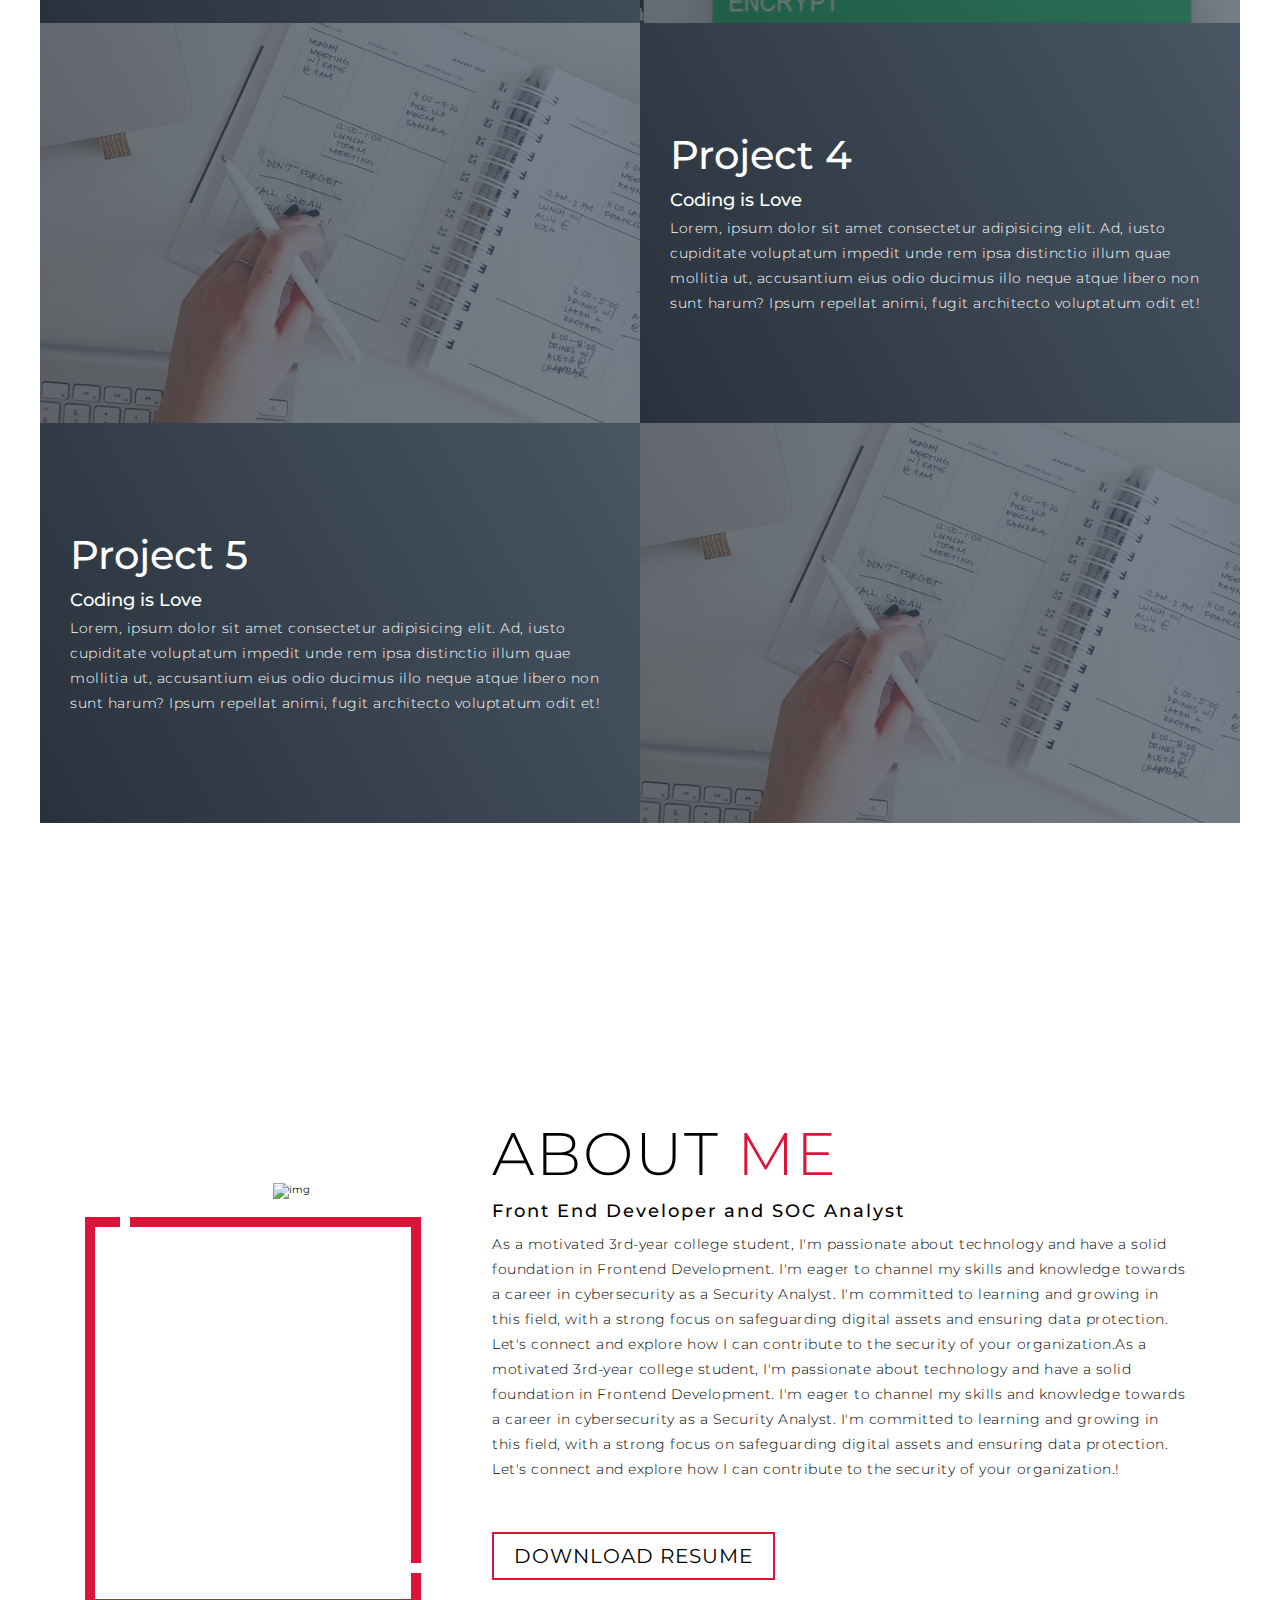
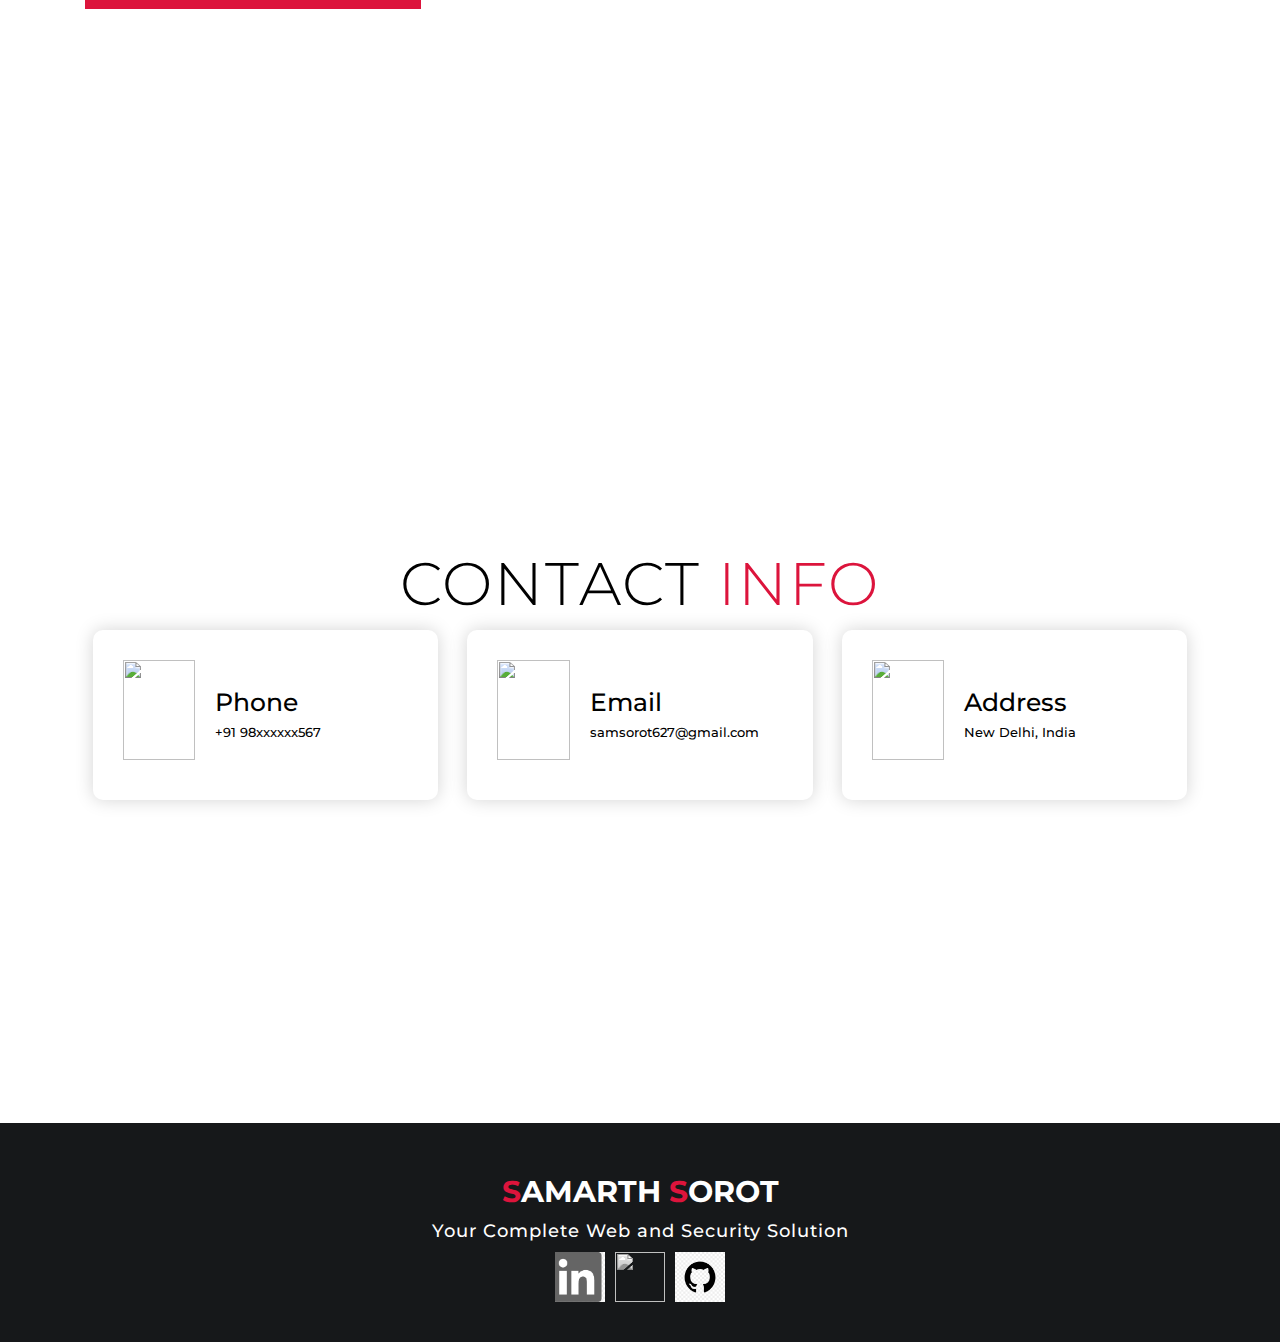
==== commit 527298cf: "changes" ====
--- a/index.html
+++ b/index.html
@@ -135,7 +135,7 @@
         </div>
         <div class="project-item">
           <div class="project-info">
-            <h1>Facial Attendance System</h1>
+            <h1><a href="https://github.com/SAMARTH627/Facial-attendance-system?tab=readme-ov-file">Facial Attendance System</a></h1>
             
             <p>Facial Recognition Attendance System Overview This project is a simple facial recognition attendance system implemented in Python using the popular libraries face_recognition and OpenCV. The system captures video frames from a webcam, recognizes faces of pre-loaded students, and maintains attendance records in a CSV file.
               <ul><h2>Features</h2>
@@ -148,19 +148,23 @@
             </p>
           </div>
           <div class="project-img">
-            <img src="./img/img-1.png" alt="img">
-          </div>
-        </div>
-        <div class="project-item">
-          <div class="project-info">
-            <h1>Project 3</h1>
-            <h2>Coding is Love</h2>
-            <p>Lorem, ipsum dolor sit amet consectetur adipisicing elit. Ad, iusto cupiditate voluptatum impedit unde
-              rem ipsa distinctio illum quae mollitia ut, accusantium eius odio ducimus illo neque atque libero non sunt
-              harum? Ipsum repellat animi, fugit architecto voluptatum odit et!</p>
-          </div>
-          <div class="project-img">
-            <img src="./img/img-1.png" alt="img">
+            <img src="./img/facialattendance.png" alt="img">
+          </div>
+        </div>
+        <div class="project-item">
+          <div class="project-info">
+            <h1><a href="https://github.com/SAMARTH627/encryption-decryption-app?tab=readme-ov-file">Encryption & Decryption App</a></h1>
+            <p>This Python application provides a simple graphical user interface (GUI) for text encryption and decryption using a password-based mechanism. The app is built using the Tkinter library and supports Base64 encoding and decoding for text input.
+              <ul><h2>Features</h2>
+              <li>Encryption: The app allows users to encrypt their text messages using a password. The encryption process involves converting the text to ASCII, encoding it in Base64, and displaying the result. </li>
+                <li>Reset Functionality: The app includes a reset button to clear the password and text input fields for a new operation. </li>
+              <li>Decryption: Users can also decrypt previously encrypted messages using the same password. The decryption process reverses the Base64 encoding to reveal the original text.</li>
+              <li>Password Protection: A password ("1234" in the example) is required to perform encryption or decryption, adding a layer of security to the process.</li>
+              <li>User-Friendly Interface: The graphical user interface features clear labels, text boxes, and buttons for ease of use.</li></ul>
+            </p>
+          </div>
+          <div class="project-img">
+            <img src="./img/encrypt.jpg" alt="img">
           </div>
         </div>
         <div class="project-item">
--- a/style.css
+++ b/style.css
@@ -722,3 +722,6 @@
 	color: aliceblue;
 	font-size: large;	
 }
+.project-info h1 a{
+	color: white;
+}